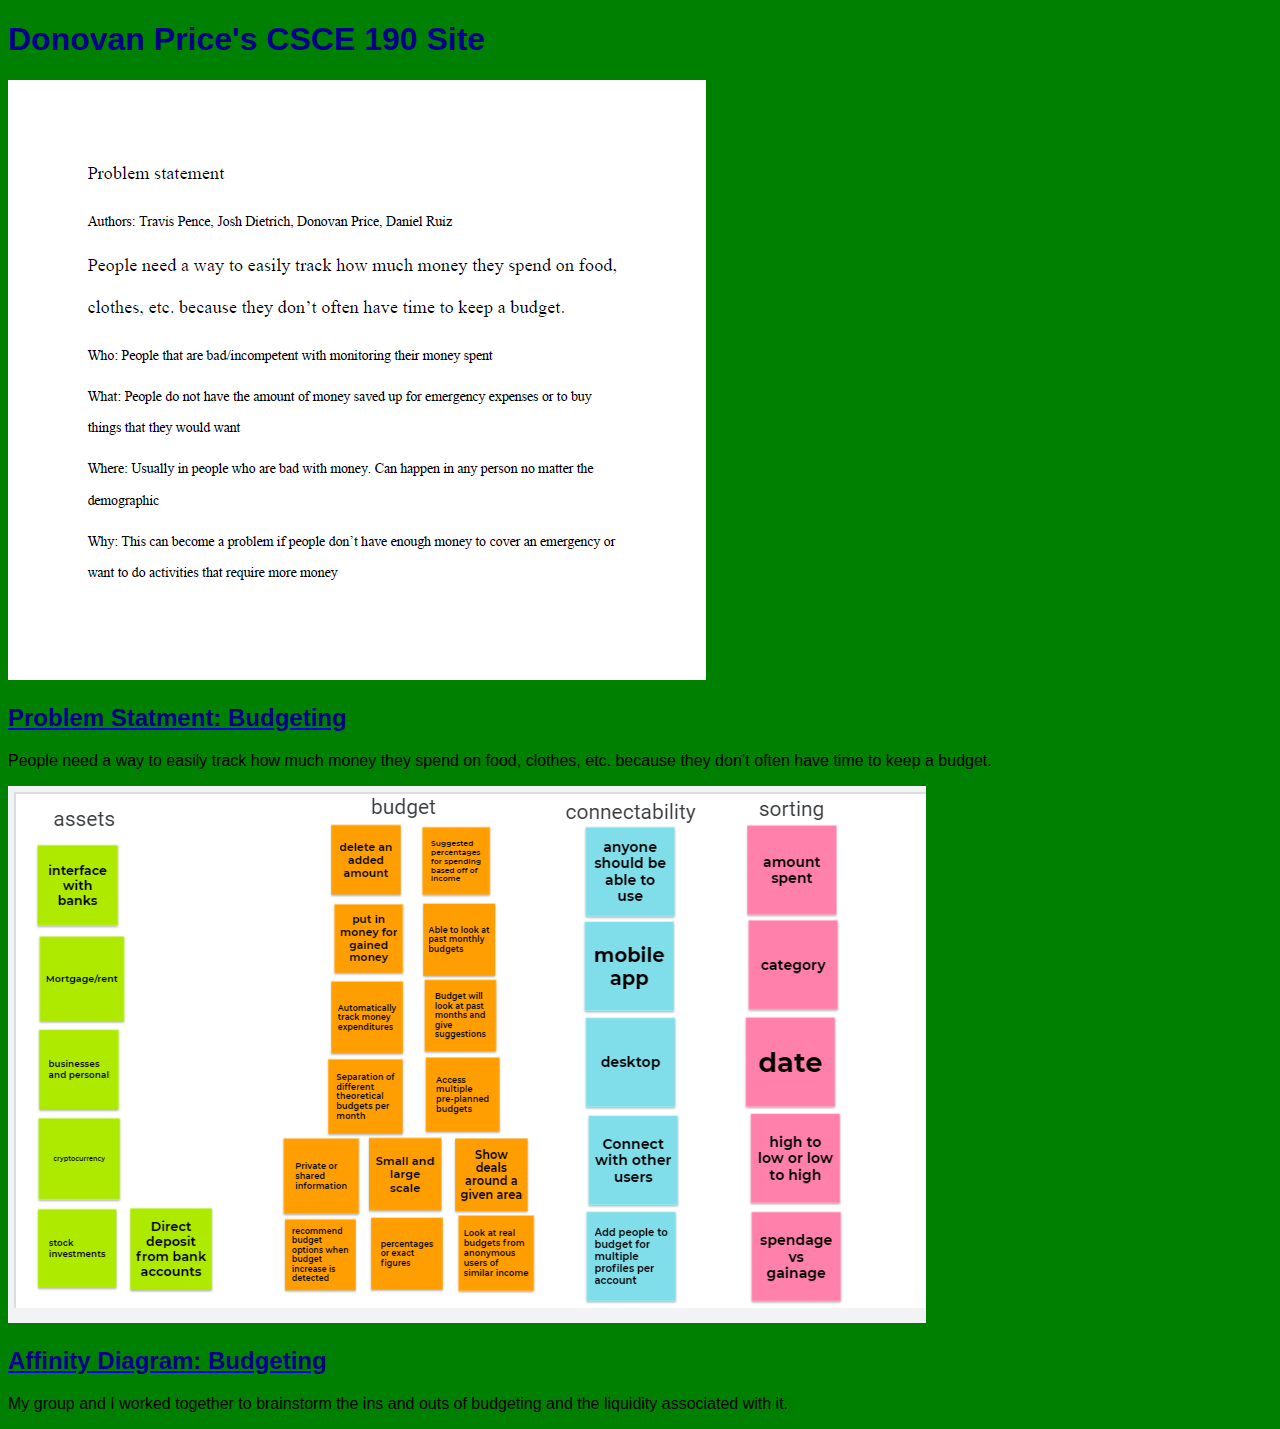
==== index.html @ caae31f8 "Add files via upload" ====
<!DOCTYPE html>
<html>
    <head>
        <title> CSCE 190: Donovan Price</title>
        <link rel ='stylesheet' href='styles.css'>
    </head>
    <body>
        <h1>Donovan Price's CSCE 190 Site</h1>
        
        <!-- Problem Statement Assignment-->
        <section class ="assignment">
            <a href = "files/Problem Statement.pdf"><img src="images/Problem-Statement.PNG"></a>
            <section class ="ass-details">
                <a href = "files/Problem Statement.pdf"><h2>Problem Statment: Budgeting</h2></a>
                <p>
                    People need a way to easily track how much money they spend on food, clothes, etc. because they don’t often have time to keep a budget.
                </p>
            </section>
        </section>
        
        <!-- Affinity Diagram Assignment-->
        <section class ="assignment">
            <a href = "files/I have to use the bathroom.pdf"><img src="images/Affinity Diagram.PNG"></a>
            <section class ="ass-details">
                <a href = "files/I have to use the bathroom.pdf"><h2>Affinity Diagram: Budgeting</h2></a>
                <p>
                    My group and I worked together to brainstorm the ins and outs of budgeting and the liquidity associated with it.
                </p>               
            </section>
        </section>
    </body>
</html>
---- styles.css ----
body {
    background: green;
    font-family:Arial, Helvetica, sans-serif
}

h1 {
    color:darkblue
}

h2{
    color:darkblue
}
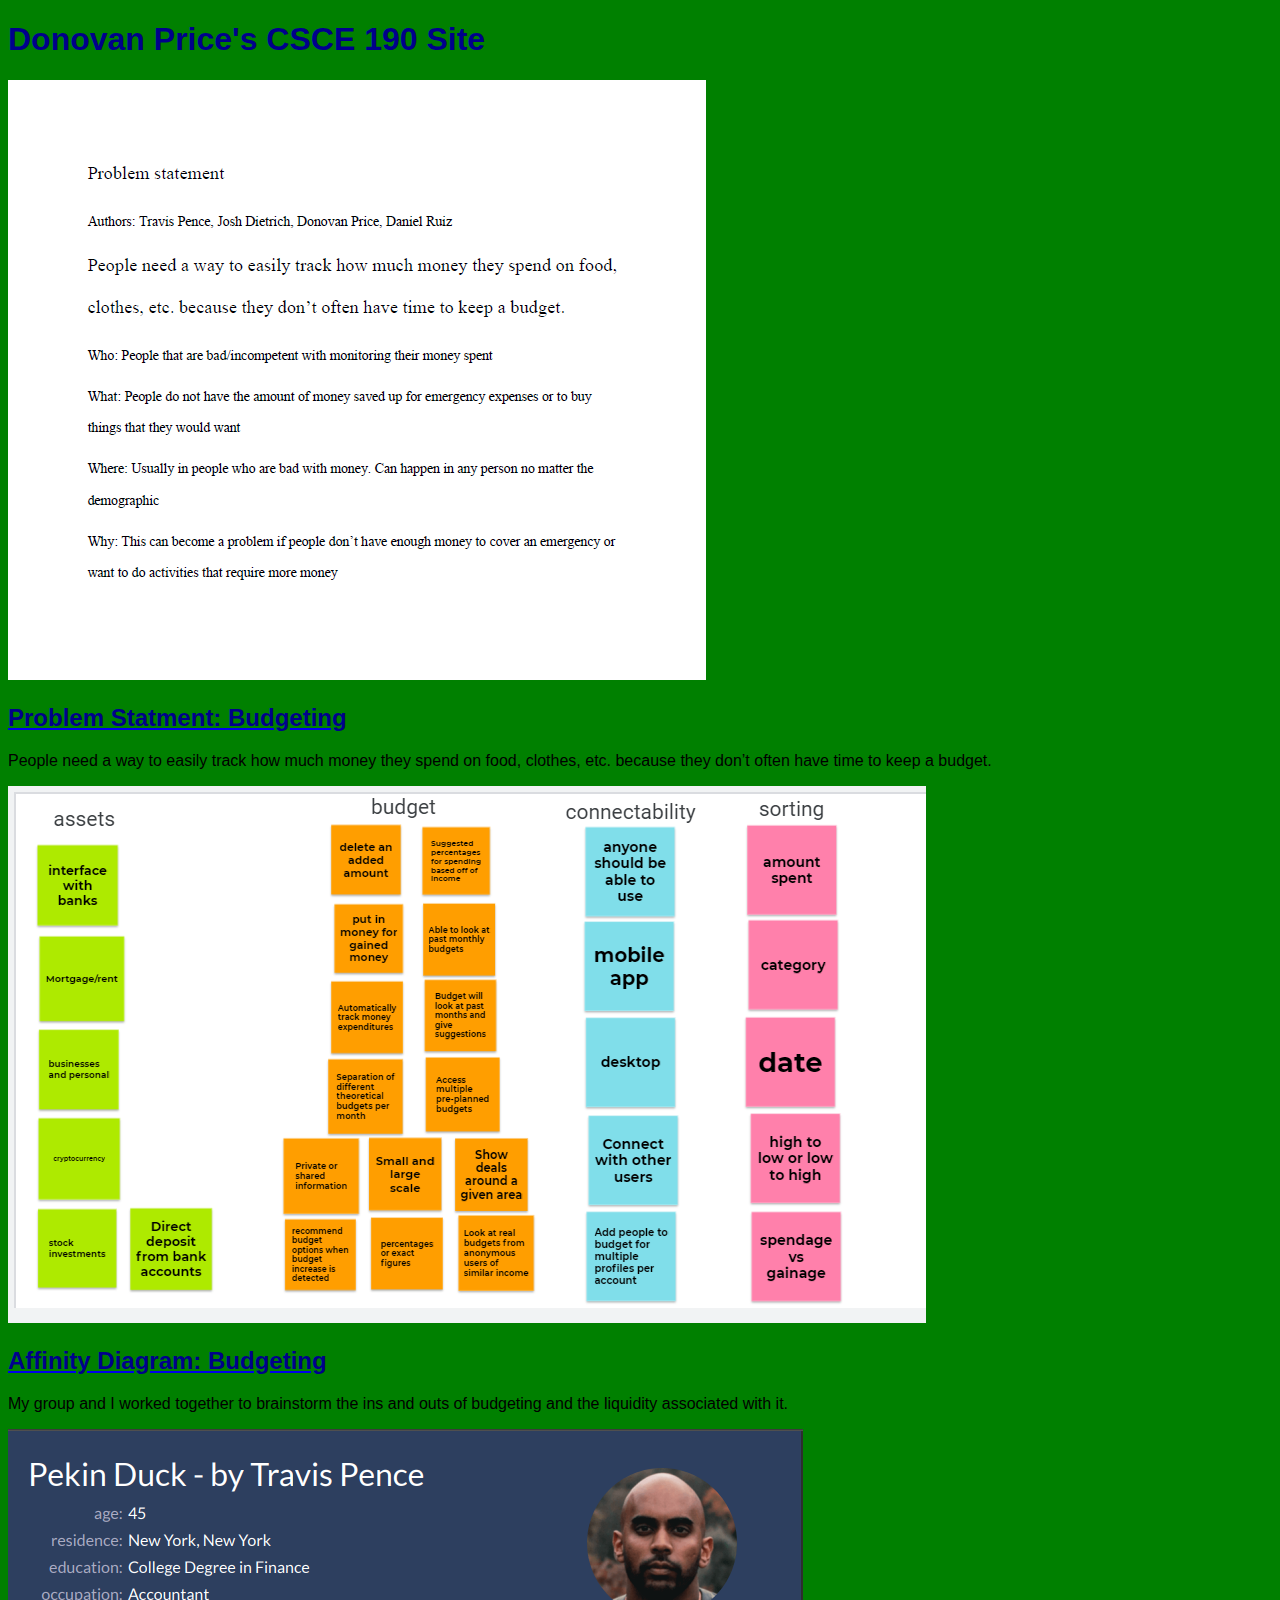
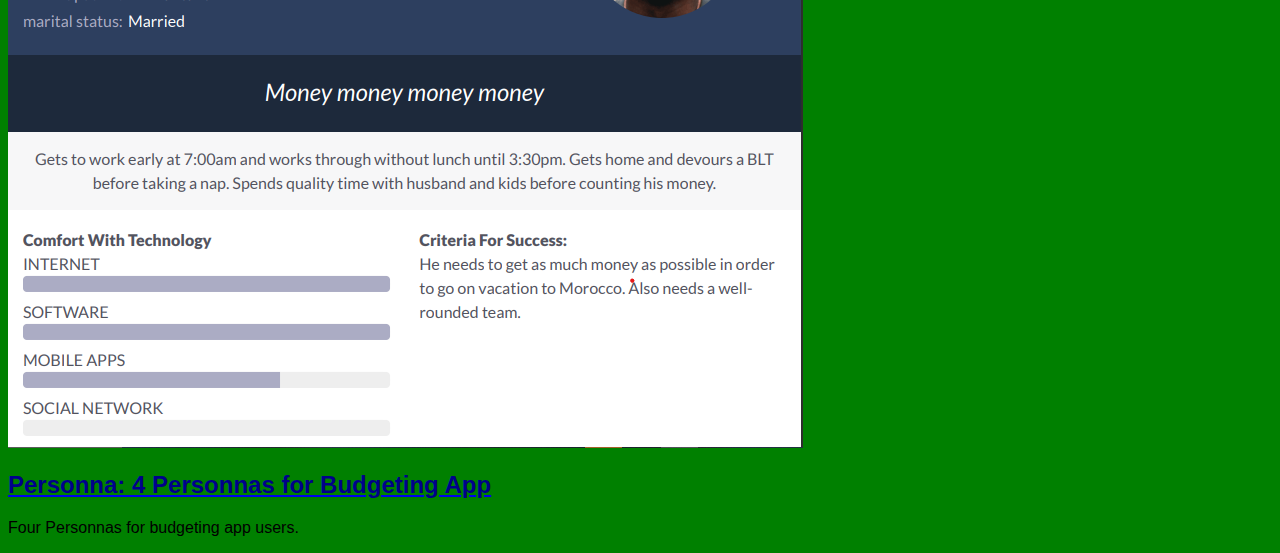
==== commit 56016b79: "Add files via upload" ====
--- a/index.html
+++ b/index.html
@@ -28,5 +28,16 @@
                 </p>               
             </section>
         </section>
+
+         <!-- Personna Assignment-->
+         <section class ="assignment">
+            <a href = "files/Personas.pdf"><img src="images/Personas.png"></a>
+            <section class ="ass-details">
+                <a href = "files/Personas.pdf"><h2>Personna: 4 Personnas for Budgeting App</h2></a>
+                <p>
+                   Four Personnas for budgeting app users.
+                </p>               
+            </section>
+        </section>
     </body>
 </html>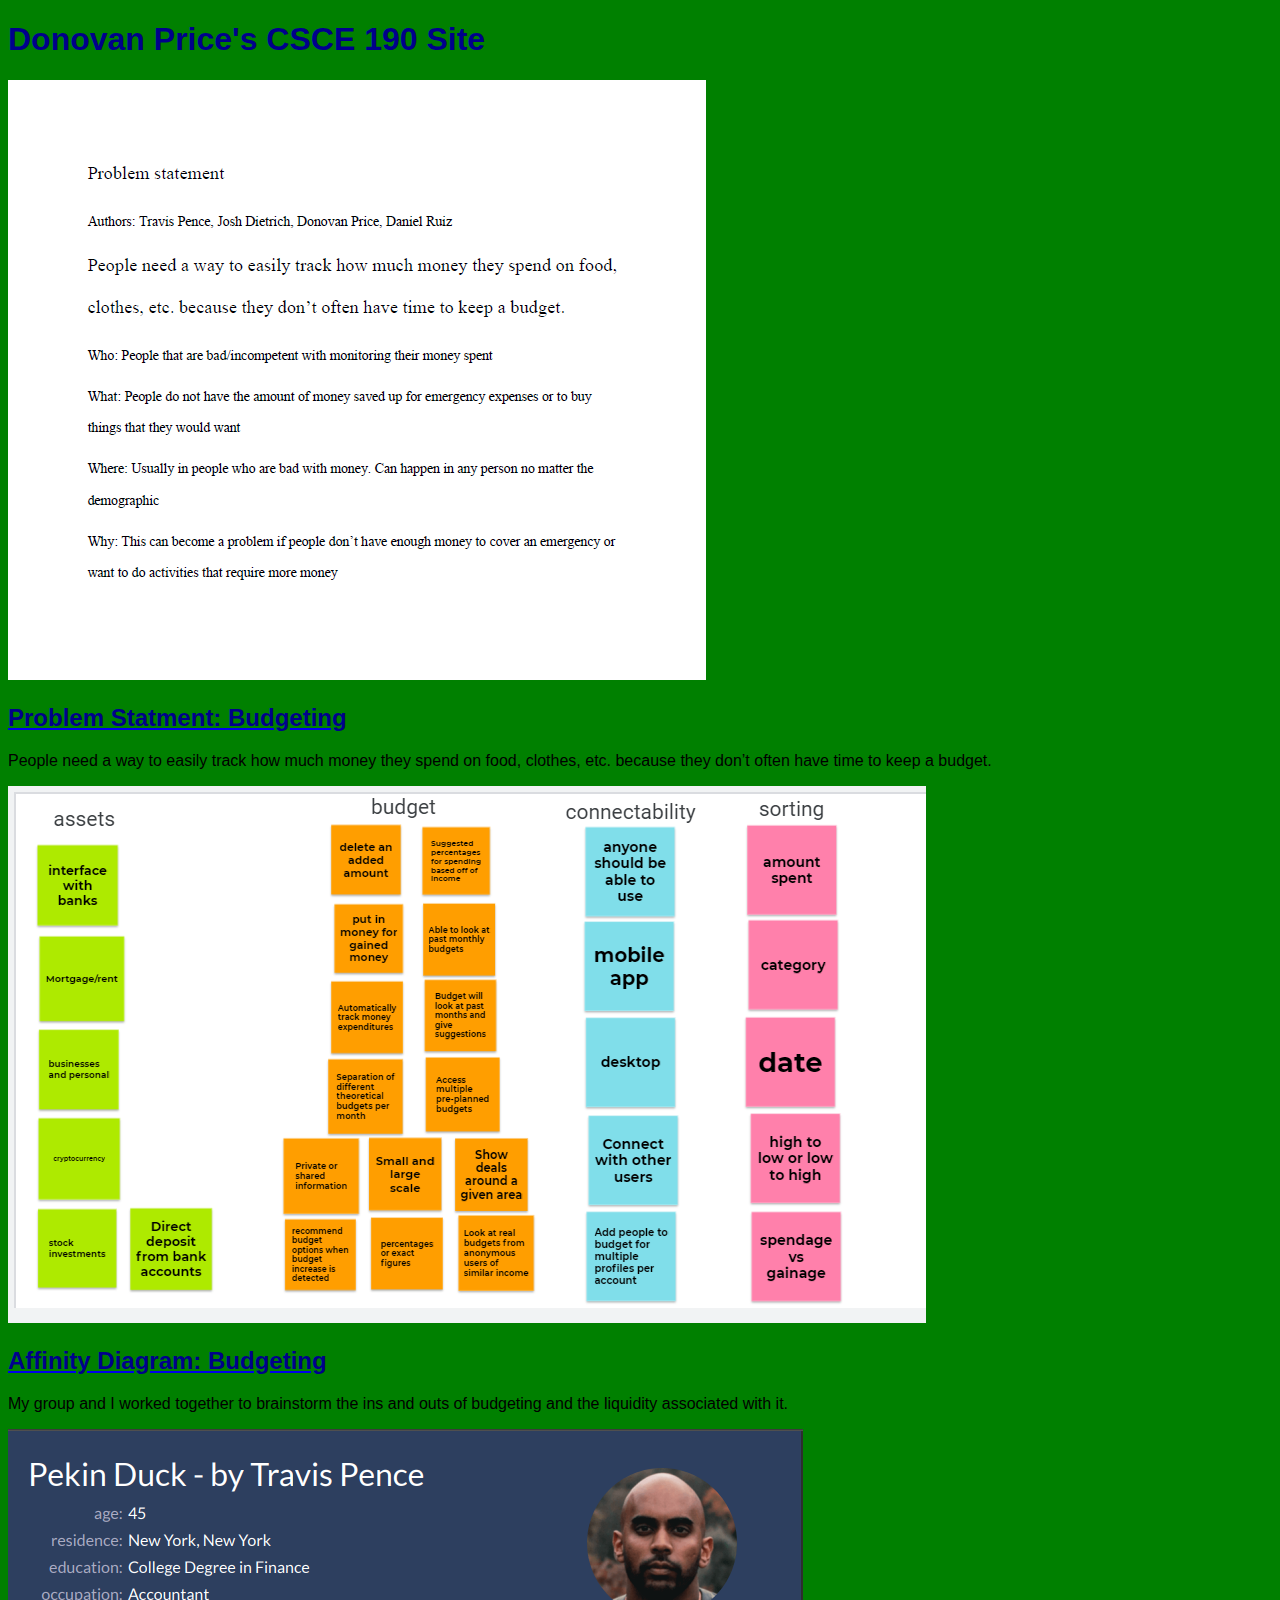
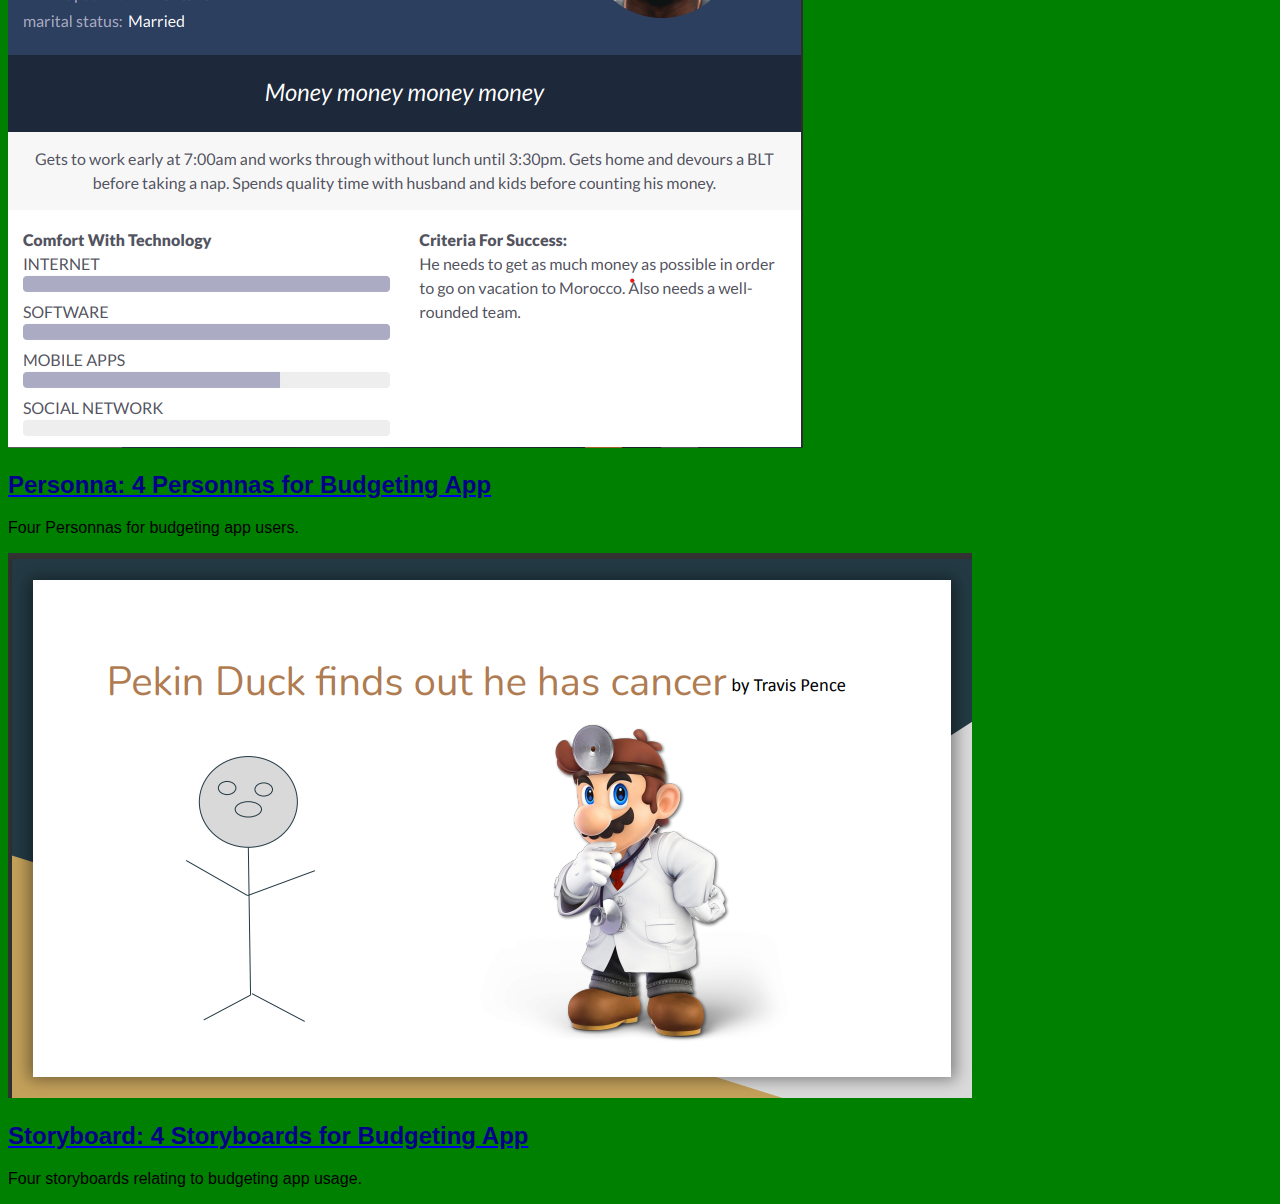
==== commit 48932e01: "Add files via upload" ====
--- a/index.html
+++ b/index.html
@@ -39,5 +39,15 @@
                 </p>               
             </section>
         </section>
+        <!-- Storyboard Assignment-->
+        <section class ="assignment">
+            <a href = "files/storyboard.pdf"><img src="images/Storyboard.png"></a>
+            <section class ="ass-details">
+                <a href = "files/storyboard.pdf"><h2>Storyboard: 4 Storyboards for Budgeting App</h2></a>
+                <p>
+                   Four storyboards relating to budgeting app usage.
+                </p>               
+            </section>
+        </section>
     </body>
 </html>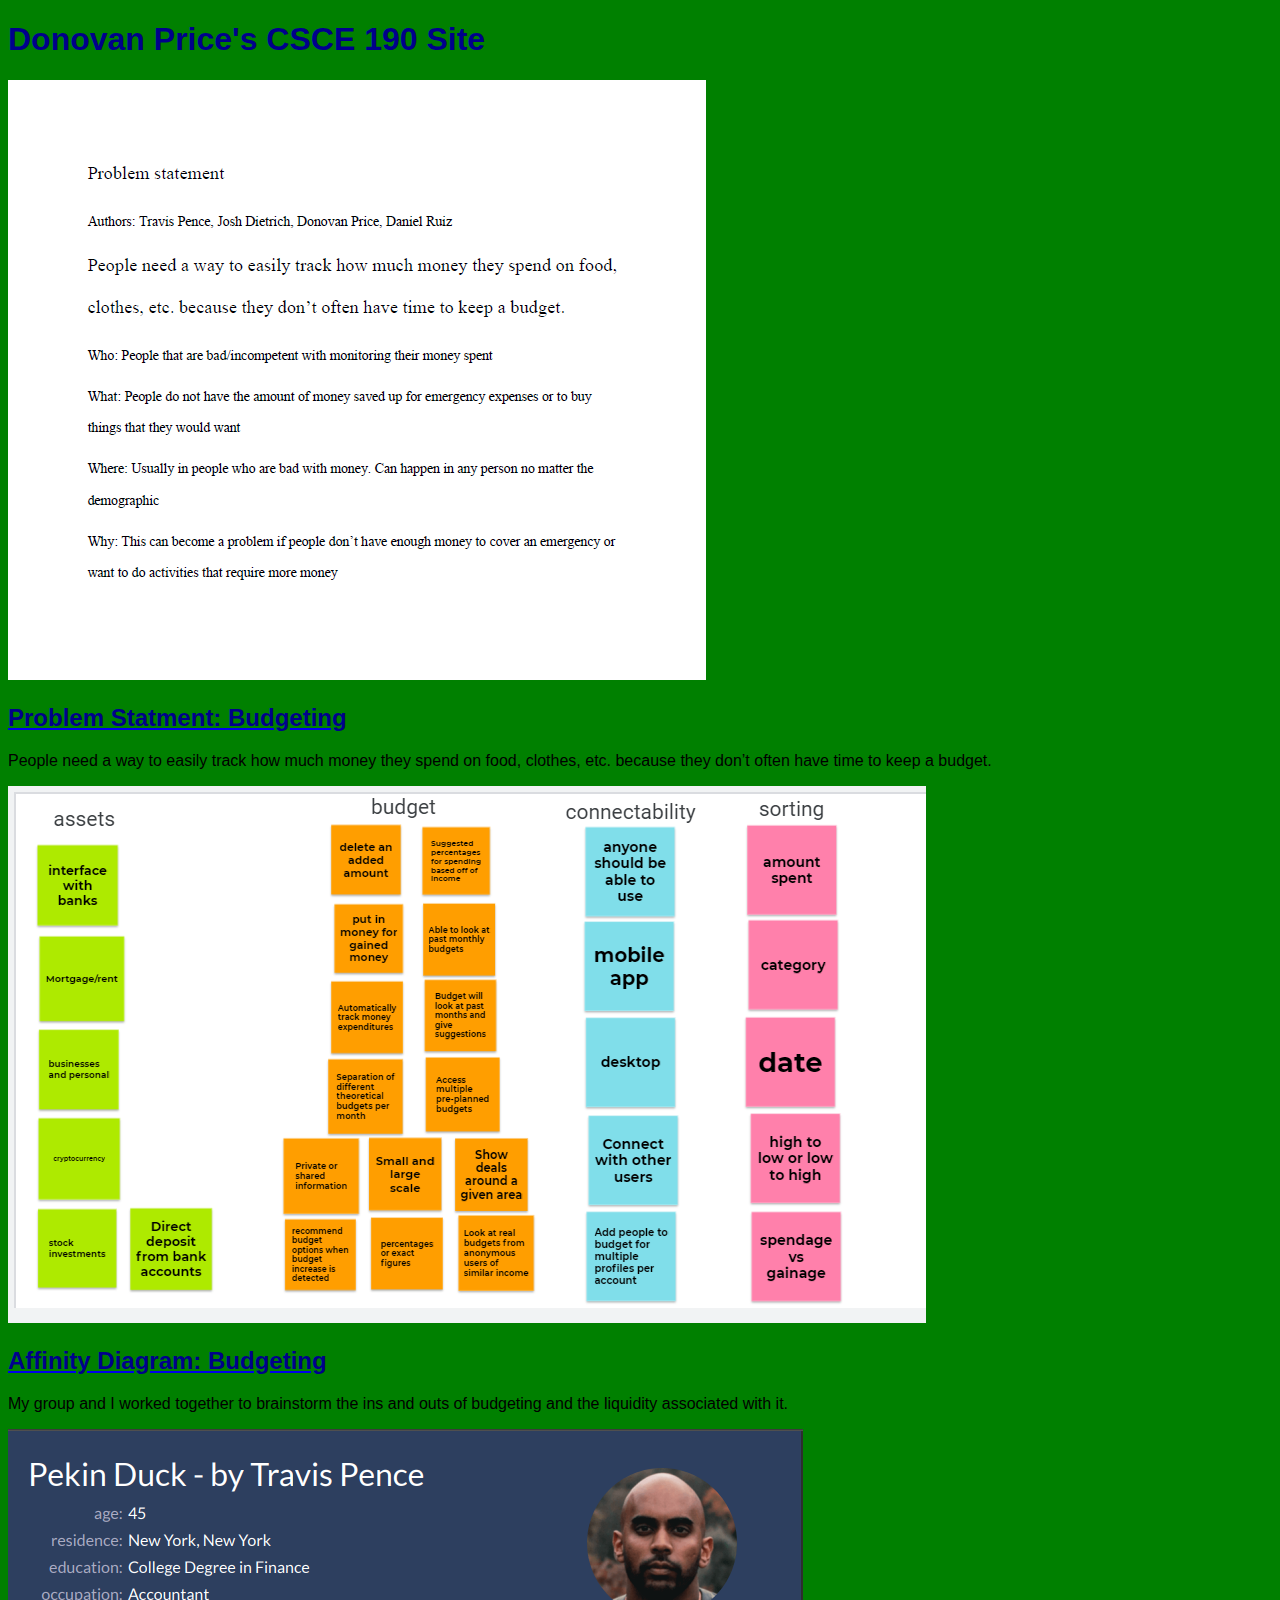
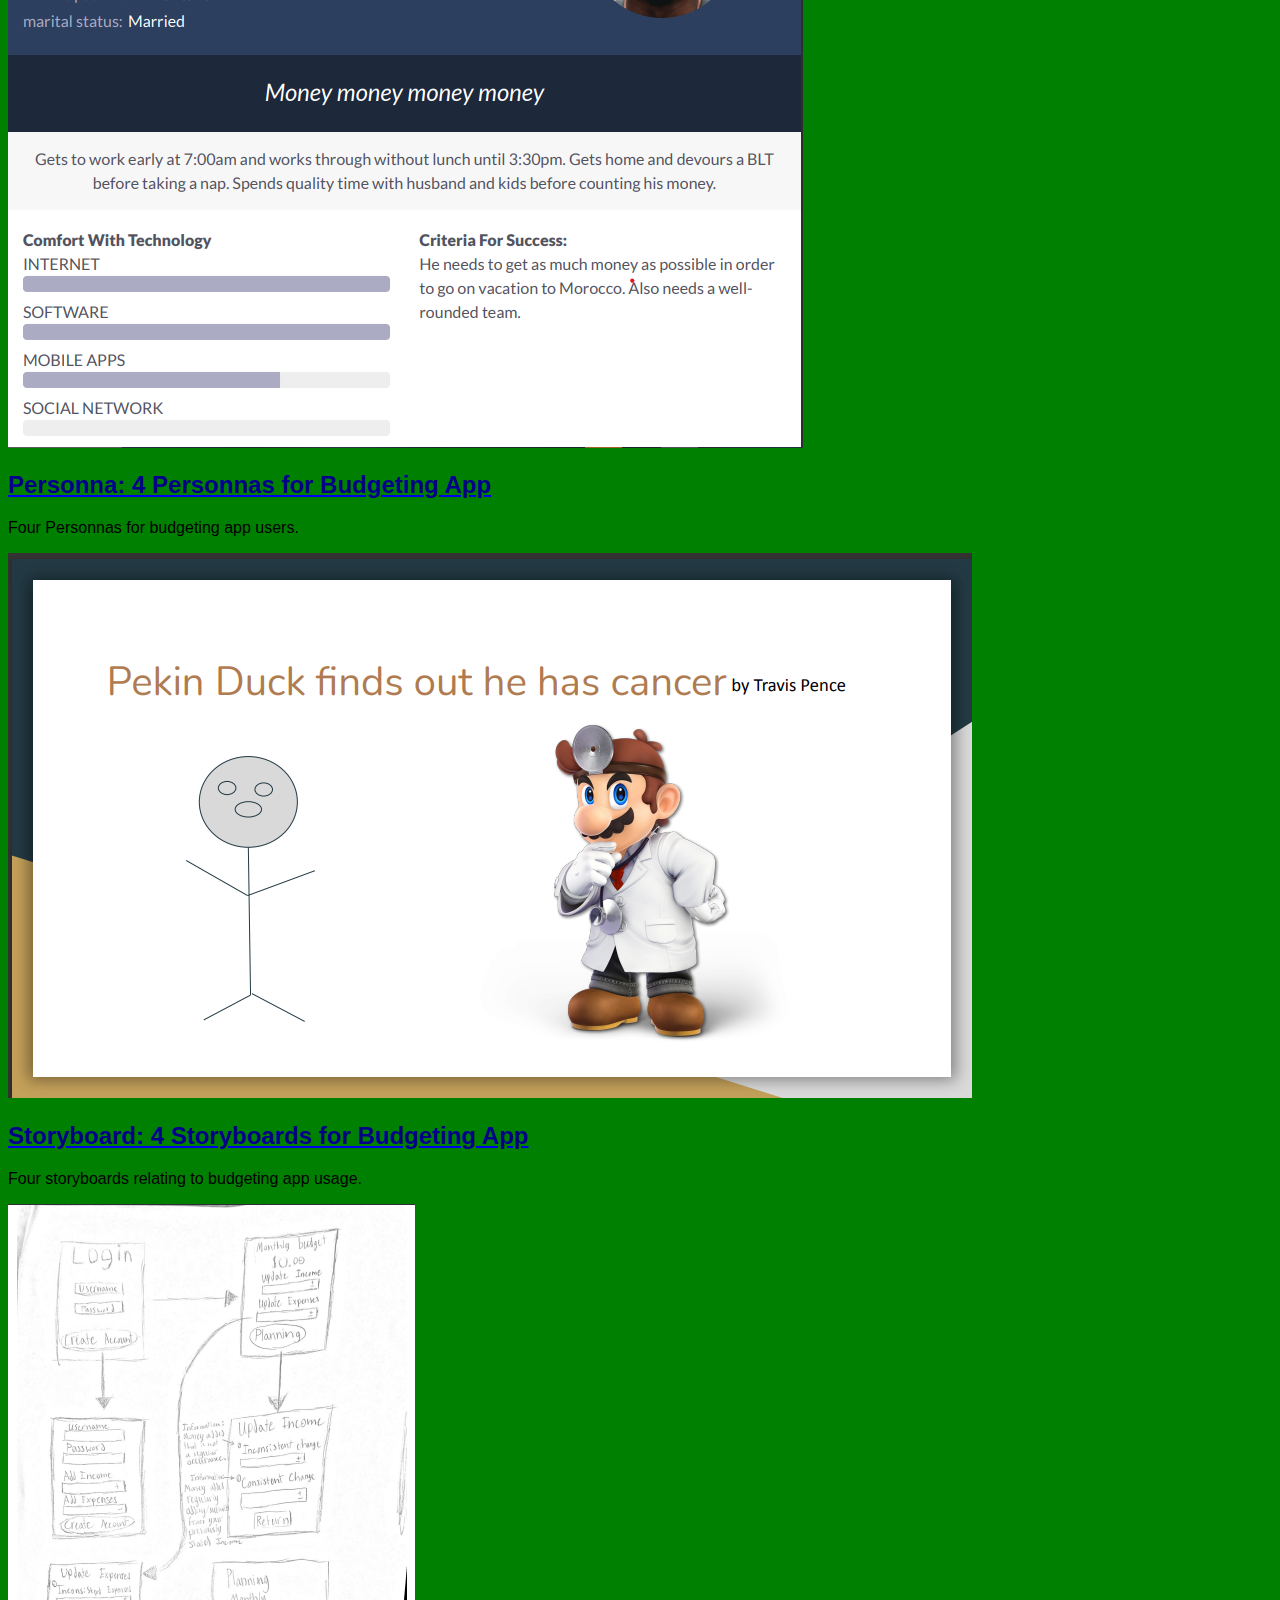
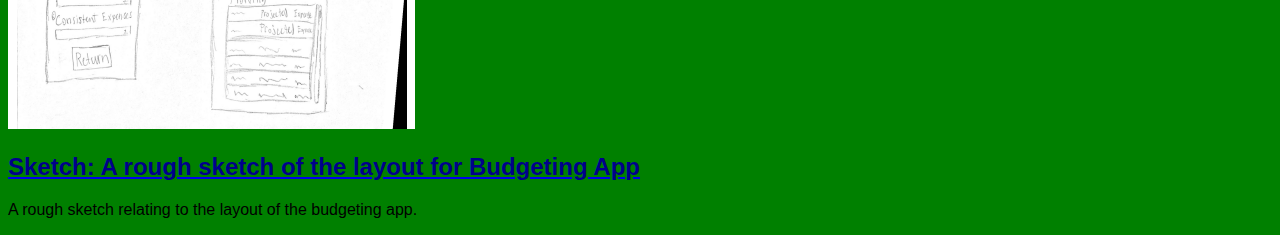
==== commit cf645bf0: "Add files via upload" ====
--- a/index.html
+++ b/index.html
@@ -48,6 +48,15 @@
                    Four storyboards relating to budgeting app usage.
                 </p>               
             </section>
+        </section> <!-- Sketch Assignment-->
+        <section class ="assignment">
+            <a href = "files/Sketch.pdf"><img src="images/Sketch.PNG"></a>
+            <section class ="ass-details">
+                <a href = "files/Sketch.pdf"><h2>Sketch: A rough sketch of the layout for Budgeting App</h2></a>
+                <p>
+                   A rough sketch relating to the layout of the budgeting app.
+                </p>               
+            </section>
         </section>
     </body>
 </html>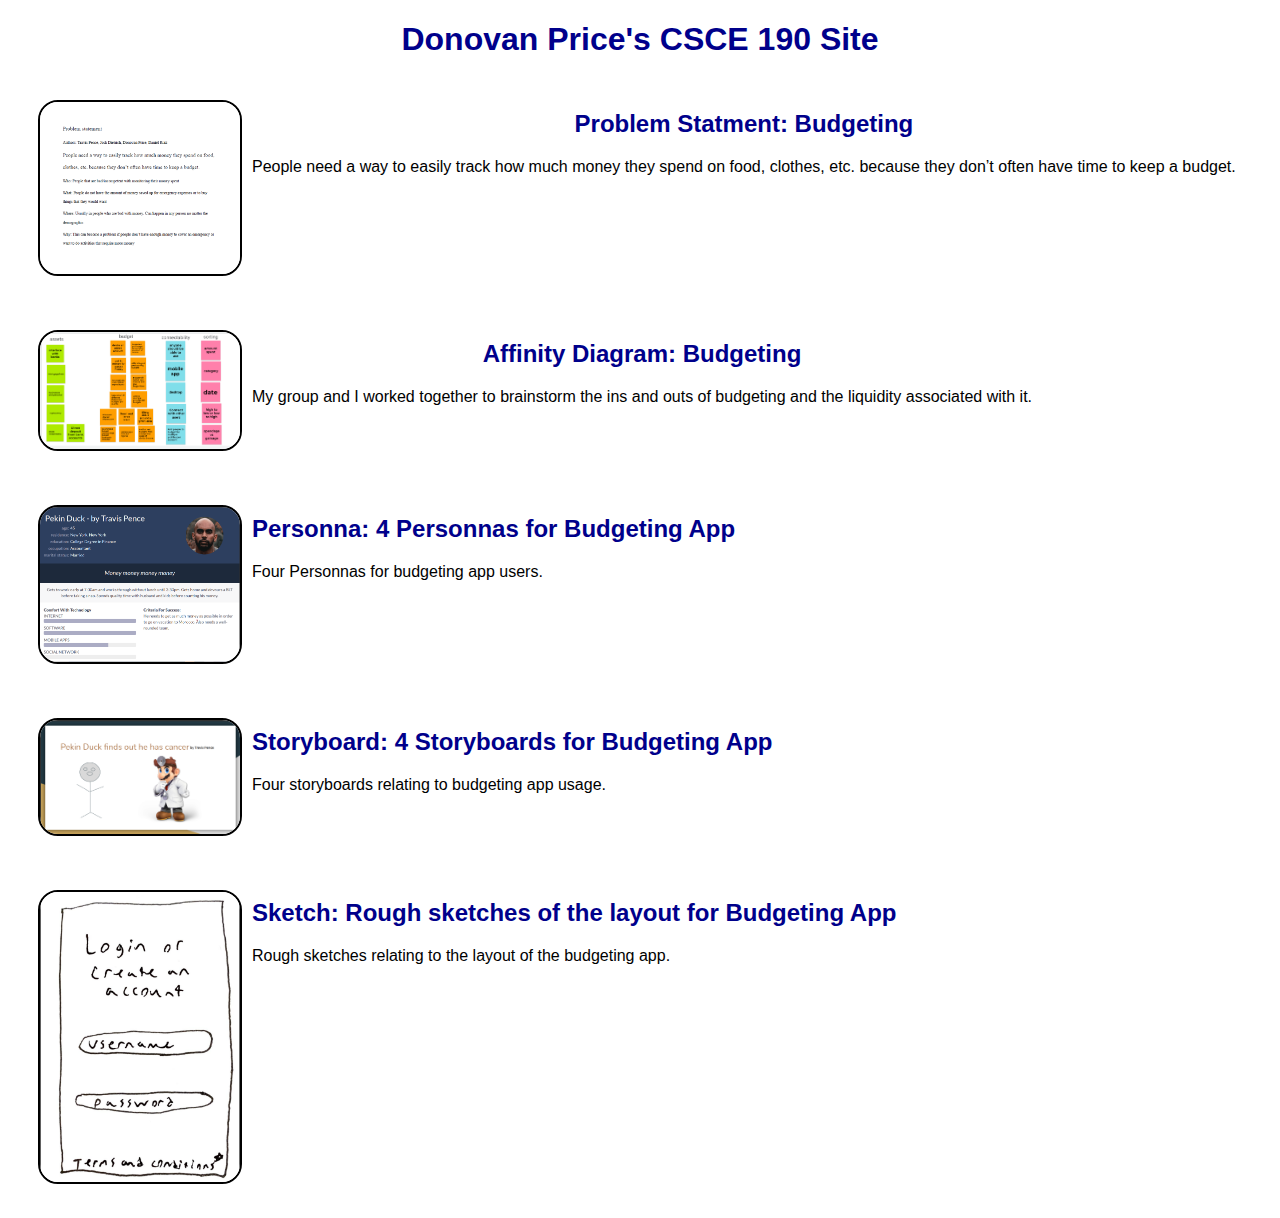
==== commit e3185587: "Add files via upload" ====
--- a/index.html
+++ b/index.html
@@ -50,11 +50,11 @@
             </section>
         </section> <!-- Sketch Assignment-->
         <section class ="assignment">
-            <a href = "files/Sketch.pdf"><img src="images/Sketch.PNG"></a>
+            <a href = "files/Sketches.pdf"><img src="images/Sketches.PNG"></a>
             <section class ="ass-details">
-                <a href = "files/Sketch.pdf"><h2>Sketch: A rough sketch of the layout for Budgeting App</h2></a>
+                <a href = "files/Sketches.pdf"><h2>Sketch: Rough sketches of the layout for Budgeting App</h2></a>
                 <p>
-                   A rough sketch relating to the layout of the budgeting app.
+                   Rough sketches relating to the layout of the budgeting app.
                 </p>               
             </section>
         </section>
--- a/styles.css
+++ b/styles.css
@@ -1,12 +1,40 @@
 body {
-    background: green;
-    font-family:Arial, Helvetica, sans-serif
+    background: B0C4DE;
+    font-family:Arial, Helvetica, sans-serif;
+}
+.assignment {
+    display: flex;
+    padding: 10px;
+    margin: 10px;
+    background: 4px dashed #FFFFE0;
+}
+
+.assignment img {
+    width: 200px;
+    margin: 10px;
+    border: 2px solid #000000;
+    border-radius: 20px;
+}
+
+.assginment img:hover {
+    border: 4px dashed #000000;
 }
 
 h1 {
-    color:darkblue
+    color:darkblue;
+    text-align:center;
 }
 
 h2{
-    color:darkblue
-}+    color:darkblue;
+    text-align: center;
+}
+
+a {
+    text-decoration: none;
+    color:#2082AA;
+}
+
+a:hover {
+    color: #FFFFFF;
+}
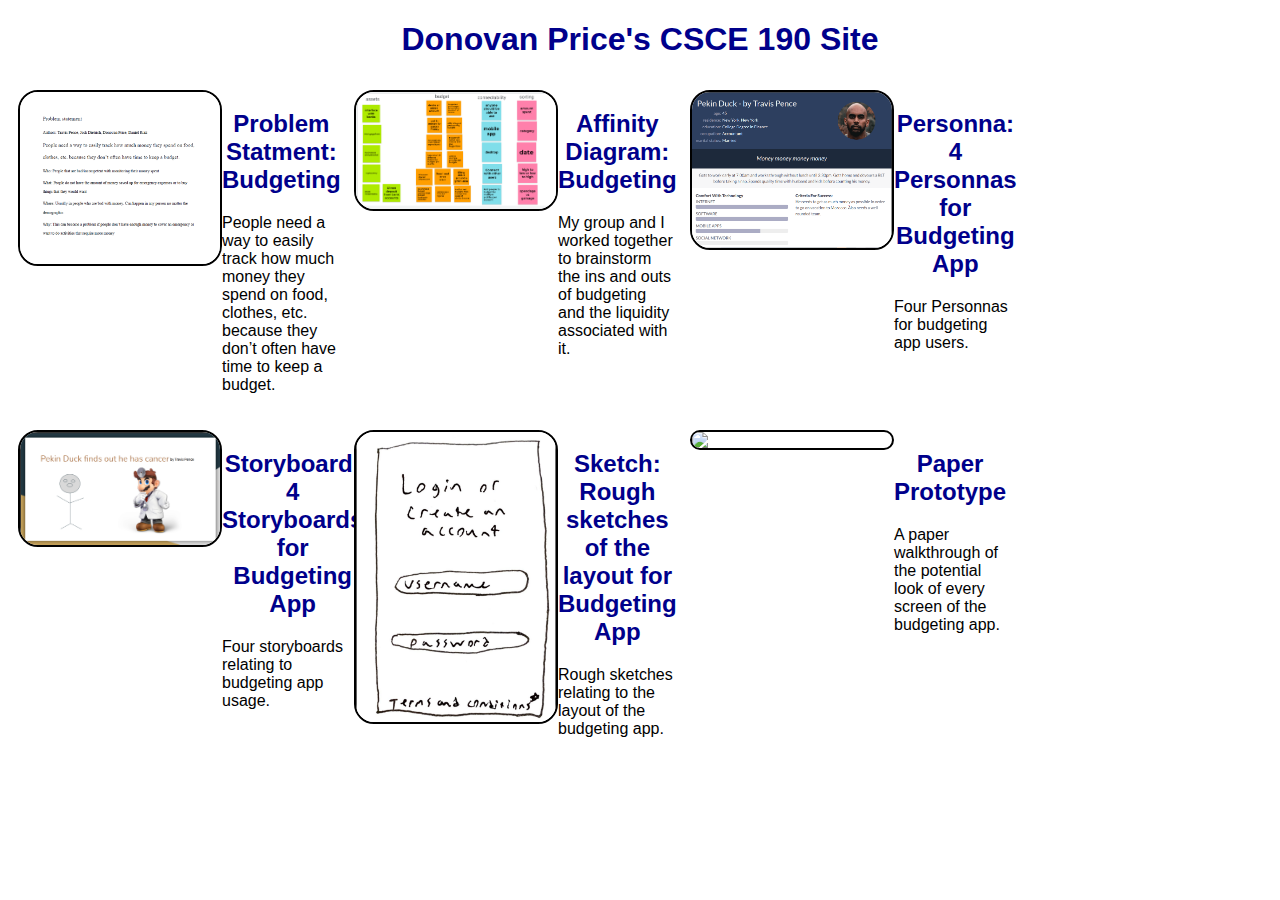
==== commit 9fd52aff: "Add files via upload" ====
--- a/index.html
+++ b/index.html
@@ -6,57 +6,69 @@
     </head>
     <body>
         <h1>Donovan Price's CSCE 190 Site</h1>
-        
-        <!-- Problem Statement Assignment-->
+    <div class = "assignments">
+            <!-- Problem Statement Assignment-->
+            <section class ="assignment">
+                <a href = "files/Problem Statement.pdf"><img src="images/Problem-Statement.PNG"></a>
+                <section class ="ass-details">
+                    <a href = "files/Problem Statement.pdf"><h2>Problem Statment: Budgeting</h2></a>
+                    <p>
+                        People need a way to easily track how much money they spend on food, clothes, etc. because they don’t often have time to keep a budget.
+                    </p>
+                </section>
+            </section>
+            
+            <!-- Affinity Diagram Assignment-->
+            <section class ="assignment">
+                <a href = "files/I have to use the bathroom.pdf"><img src="images/Affinity Diagram.PNG"></a>
+                <section class ="ass-details">
+                    <a href = "files/I have to use the bathroom.pdf"><h2>Affinity Diagram: Budgeting</h2></a>
+                    <p>
+                        My group and I worked together to brainstorm the ins and outs of budgeting and the liquidity associated with it.
+                    </p>               
+                </section>
+            </section>
+
+            <!-- Personna Assignment-->
+            <section class ="assignment">
+                <a href = "files/Personas.pdf"><img src="images/Personas.png"></a>
+                <section class ="ass-details">
+                    <a href = "files/Personas.pdf"><h2>Personna: 4 Personnas for Budgeting App</h2></a>
+                    <p>
+                    Four Personnas for budgeting app users.
+                    </p>               
+                </section>
+            </section>
+            <!-- Storyboard Assignment-->
+            <section class ="assignment">
+                <a href = "files/storyboard.pdf"><img src="images/Storyboard.png"></a>
+                <section class ="ass-details">
+                    <a href = "files/storyboard.pdf"><h2>Storyboard: 4 Storyboards for Budgeting App</h2></a>
+                    <p>
+                    Four storyboards relating to budgeting app usage.
+                    </p>               
+                </section>
+            </section> <!-- Sketch Assignment-->
+            <section class ="assignment">
+                <a href = "files/Sketches.pdf"><img src="images/Sketches.PNG"></a>
+                <section class ="ass-details">
+                    <a href = "files/Sketches.pdf"><h2>Sketch: Rough sketches of the layout for Budgeting App</h2></a>
+                    <p>
+                    Rough sketches relating to the layout of the budgeting app.
+                    </p>               
+                </section>
+            </section>
+        </section> <!-- Prototype Assignment-->
         <section class ="assignment">
-            <a href = "files/Problem Statement.pdf"><img src="images/Problem-Statement.PNG"></a>
+            <a href = "https://youtu.be/yQWMTT4r0js"><img src="images/Budget Prototype.PNG"></a>
             <section class ="ass-details">
-                <a href = "files/Problem Statement.pdf"><h2>Problem Statment: Budgeting</h2></a>
+                <a href = "https://youtu.be/yQWMTT4r0js">
+                    <h2>Paper Prototype</h2></a>
                 <p>
-                    People need a way to easily track how much money they spend on food, clothes, etc. because they don’t often have time to keep a budget.
-                </p>
-            </section>
-        </section>
-        
-        <!-- Affinity Diagram Assignment-->
-        <section class ="assignment">
-            <a href = "files/I have to use the bathroom.pdf"><img src="images/Affinity Diagram.PNG"></a>
-            <section class ="ass-details">
-                <a href = "files/I have to use the bathroom.pdf"><h2>Affinity Diagram: Budgeting</h2></a>
-                <p>
-                    My group and I worked together to brainstorm the ins and outs of budgeting and the liquidity associated with it.
+                A paper walkthrough of the potential look of every screen of the budgeting app.  
                 </p>               
             </section>
         </section>
-
-         <!-- Personna Assignment-->
-         <section class ="assignment">
-            <a href = "files/Personas.pdf"><img src="images/Personas.png"></a>
-            <section class ="ass-details">
-                <a href = "files/Personas.pdf"><h2>Personna: 4 Personnas for Budgeting App</h2></a>
-                <p>
-                   Four Personnas for budgeting app users.
-                </p>               
-            </section>
-        </section>
-        <!-- Storyboard Assignment-->
-        <section class ="assignment">
-            <a href = "files/storyboard.pdf"><img src="images/Storyboard.png"></a>
-            <section class ="ass-details">
-                <a href = "files/storyboard.pdf"><h2>Storyboard: 4 Storyboards for Budgeting App</h2></a>
-                <p>
-                   Four storyboards relating to budgeting app usage.
-                </p>               
-            </section>
-        </section> <!-- Sketch Assignment-->
-        <section class ="assignment">
-            <a href = "files/Sketches.pdf"><img src="images/Sketches.PNG"></a>
-            <section class ="ass-details">
-                <a href = "files/Sketches.pdf"><h2>Sketch: Rough sketches of the layout for Budgeting App</h2></a>
-                <p>
-                   Rough sketches relating to the layout of the budgeting app.
-                </p>               
-            </section>
-        </section>
+    </div>
     </body>
 </html>--- a/styles.css
+++ b/styles.css
@@ -2,9 +2,16 @@
     background: B0C4DE;
     font-family:Arial, Helvetica, sans-serif;
 }
+
+.assignments {
+    display: flex;
+    flex-wrap:wrap;
+}
+
 .assignment {
+    width:25%;
     display: flex;
-    padding: 10px;
+    padding: 20px, 10px;
     margin: 10px;
     background: 4px dashed #FFFFE0;
 }
@@ -14,6 +21,9 @@
     margin: 10px;
     border: 2px solid #000000;
     border-radius: 20px;
+    display: block;
+    margin: auto;
+
 }
 
 .assginment img:hover {
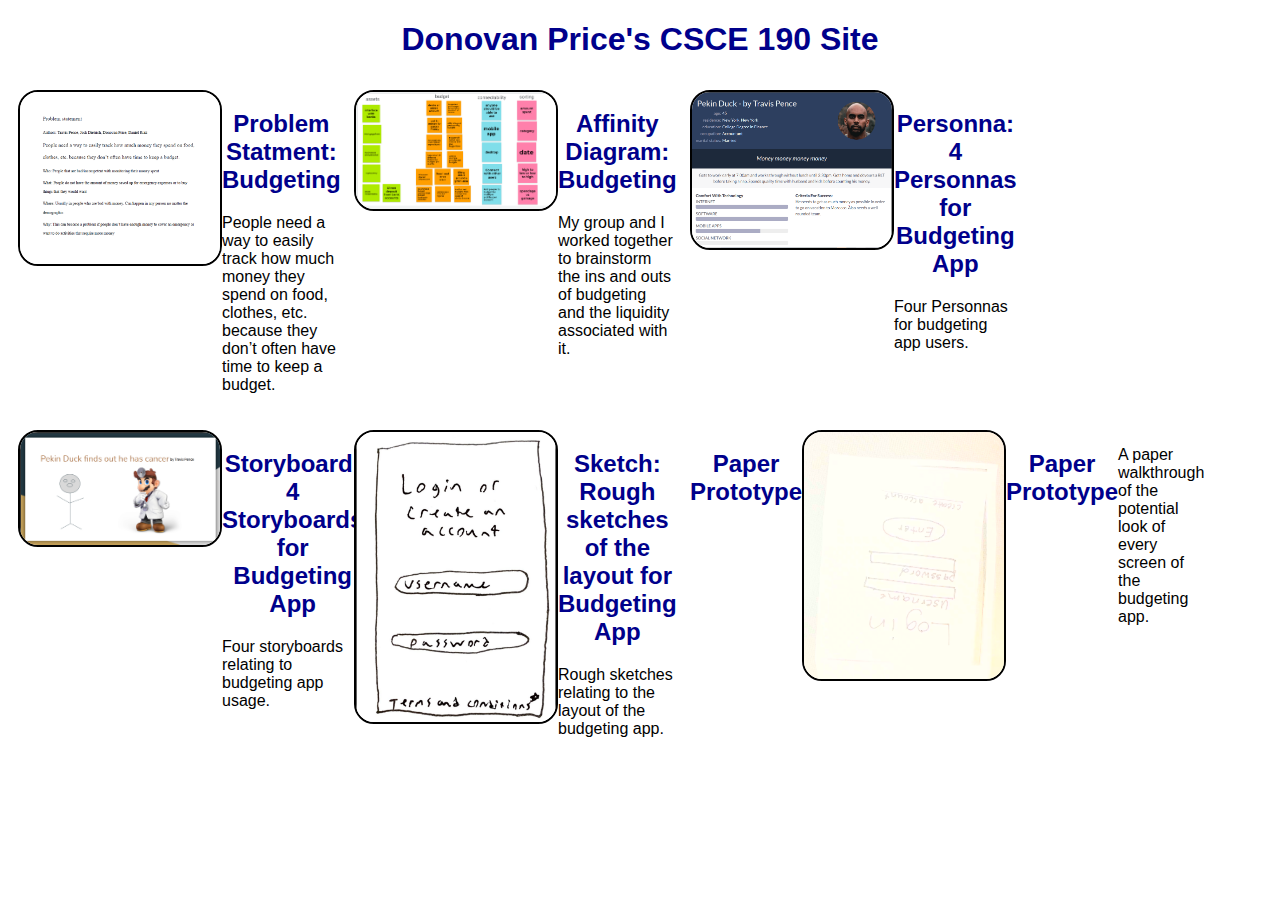
==== commit 4ad96832: "Add files via upload" ====
--- a/index.html
+++ b/index.html
@@ -60,15 +60,13 @@
             </section>
         </section> <!-- Prototype Assignment-->
         <section class ="assignment">
+            <h2>Paper Prototype</h2></a>
             <a href = "https://youtu.be/yQWMTT4r0js"><img src="images/Budget Prototype.PNG"></a>
-            <section class ="ass-details">
-                <a href = "https://youtu.be/yQWMTT4r0js">
-                    <h2>Paper Prototype</h2></a>
-                <p>
-                A paper walkthrough of the potential look of every screen of the budgeting app.  
-                </p>               
-            </section>
-        </section>
+            <a href = "https://youtu.be/yQWMTT4r0js">
+                <h2>Paper Prototype</h2></a>
+            <p>
+            A paper walkthrough of the potential look of every screen of the budgeting app.  
+            </p>                       </section>
     </div>
     </body>
 </html>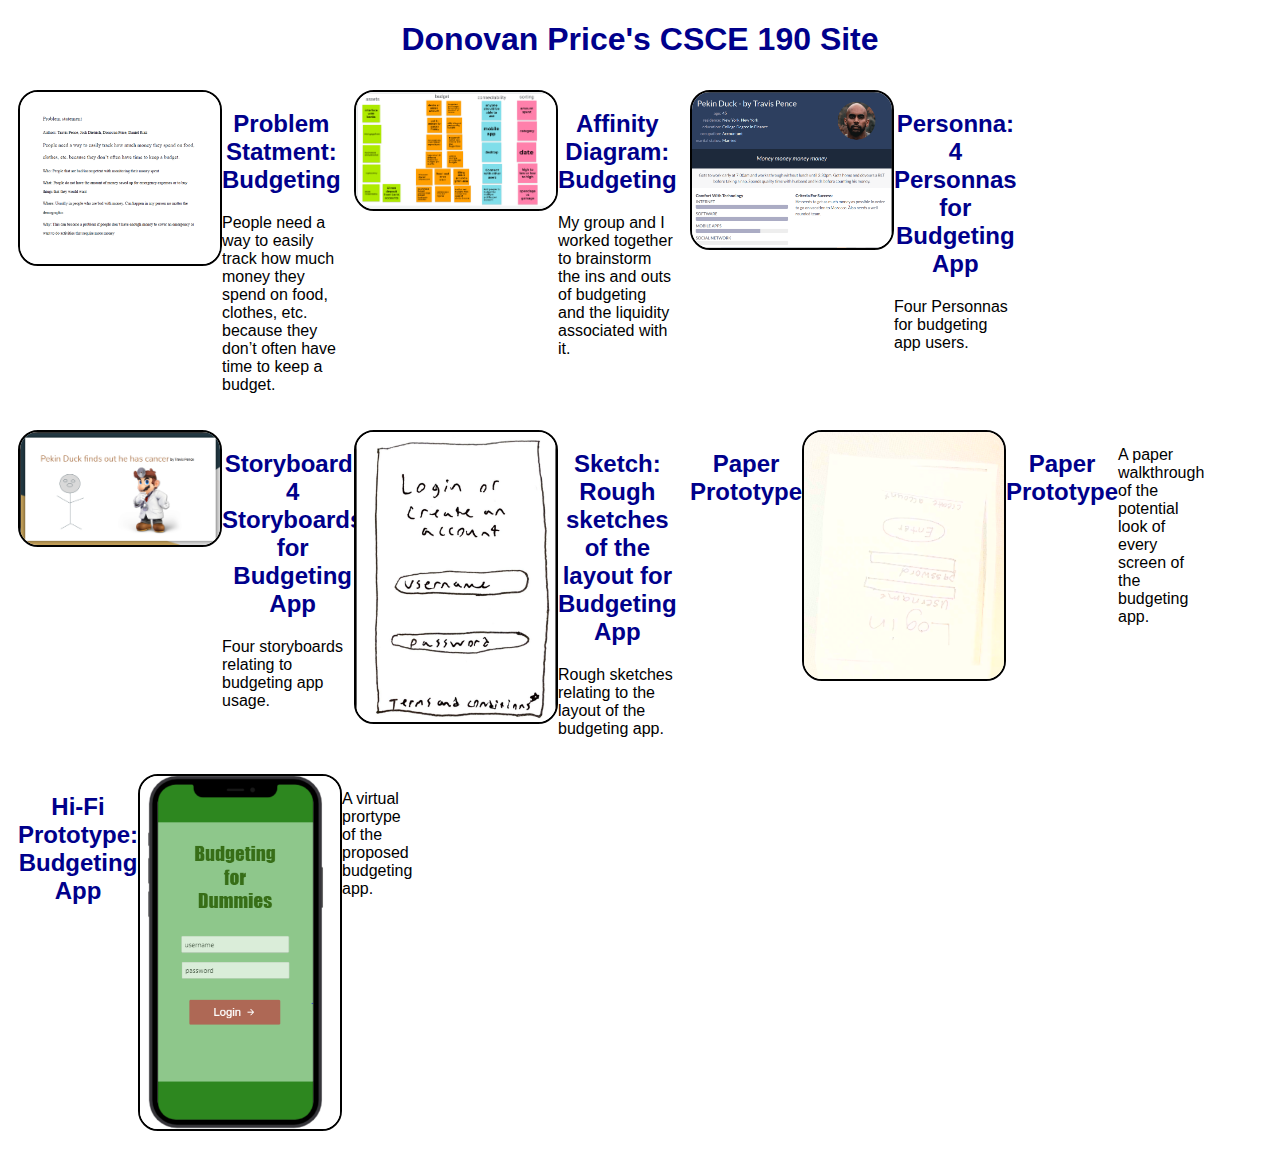
==== commit bce6f1ed: "Add files via upload" ====
--- a/index.html
+++ b/index.html
@@ -48,7 +48,8 @@
                     Four storyboards relating to budgeting app usage.
                     </p>               
                 </section>
-            </section> <!-- Sketch Assignment-->
+            </section>
+             <!-- Sketch Assignment-->
             <section class ="assignment">
                 <a href = "files/Sketches.pdf"><img src="images/Sketches.PNG"></a>
                 <section class ="ass-details">
@@ -58,7 +59,7 @@
                     </p>               
                 </section>
             </section>
-        </section> <!-- Prototype Assignment-->
+         <!-- Prototype Assignment-->
         <section class ="assignment">
             <h2>Paper Prototype</h2></a>
             <a href = "https://youtu.be/yQWMTT4r0js"><img src="images/Budget Prototype.PNG"></a>
@@ -66,7 +67,17 @@
                 <h2>Paper Prototype</h2></a>
             <p>
             A paper walkthrough of the potential look of every screen of the budgeting app.  
-            </p>                       </section>
+            </p>                       
+        </section>
+        <!-- HiFi Prototype Assignment-->
+        <section class ="assignment">
+            <a href = "files/Budget-html//src/index.html">
+                <h2>Hi-Fi Prototype: Budgeting App</h2></a>
+            <a href = "files/Budget-html/src/index.html"><img src="images/Budget HiFi.PNG"></a>
+            <p>
+            A  virtual prortype of the proposed budgeting app.
+            </p>                       
+        </section>
     </div>
     </body>
 </html>